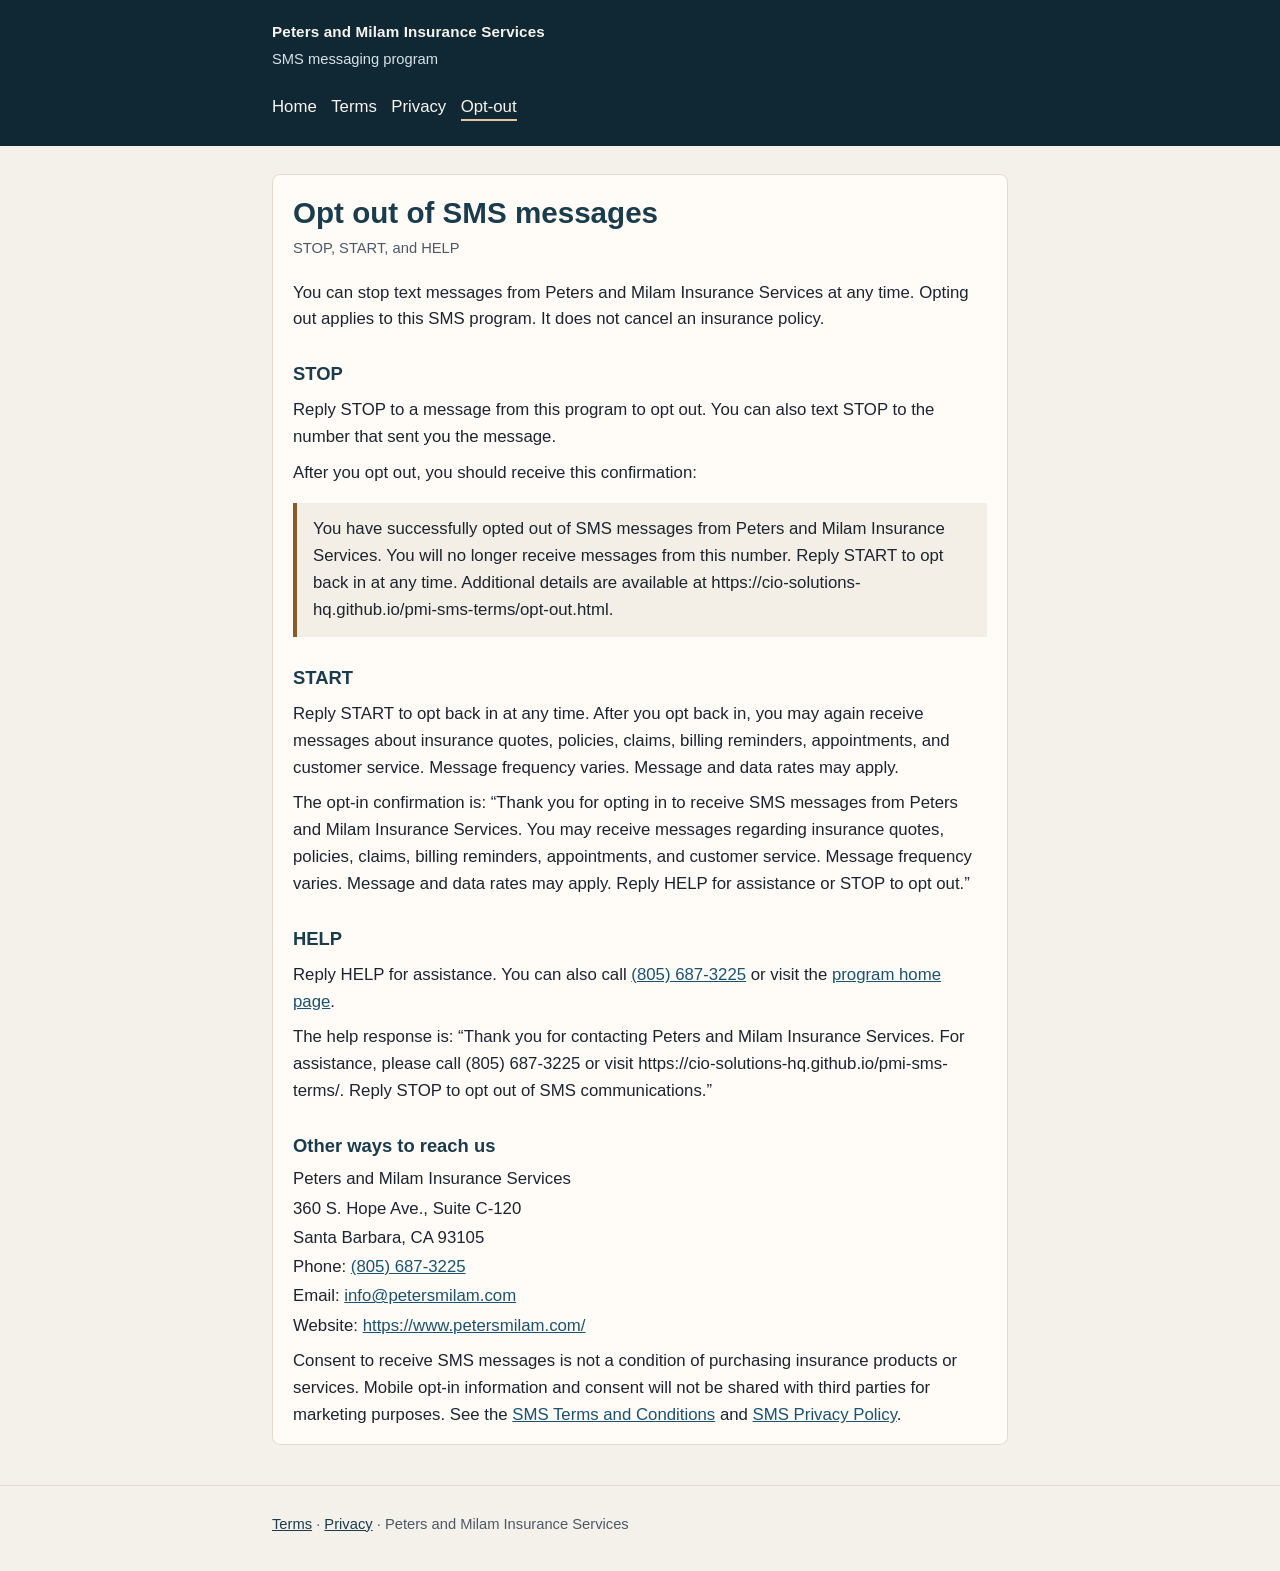
==== opt-out.html @ 4fb94b6f "Publish SMS terms, privacy, and opt-out pages. Add the GitHub Pages files for the Peters and Milam I" ====
<!DOCTYPE html>
<html lang="en">
<head>
  <meta charset="utf-8">
  <meta name="viewport" content="width=device-width, initial-scale=1">
  <title>SMS Opt-Out | Peters and Milam Insurance Services</title>
  <meta name="description" content="How to opt out, opt back in, or get help for SMS messages from Peters and Milam Insurance Services.">
  <link rel="stylesheet" href="styles.css">
</head>
<body>
  <a class="skip" href="#content">Skip to content</a>
  <header class="site-header">
    <div class="header-inner">
      <p class="brand"><a href="index.html">Peters and Milam Insurance Services</a></p>
      <p class="tagline">SMS messaging program</p>
      <nav aria-label="Program pages">
        <ul>
          <li><a href="index.html">Home</a></li>
          <li><a href="terms.html">Terms</a></li>
          <li><a href="privacy.html">Privacy</a></li>
          <li><a href="opt-out.html" aria-current="page">Opt-out</a></li>
        </ul>
      </nav>
    </div>
  </header>
  <main id="content">
    <article class="panel">
      <h1>Opt out of SMS messages</h1>
      <p class="updated">STOP, START, and HELP</p>
      <p>You can stop text messages from Peters and Milam Insurance Services at any time. Opting out applies to this SMS program. It does not cancel an insurance policy.</p>

      <h2>STOP</h2>
      <p>Reply STOP to a message from this program to opt out. You can also text STOP to the number that sent you the message.</p>
      <p>After you opt out, you should receive this confirmation:</p>
      <p class="notice">You have successfully opted out of SMS messages from Peters and Milam Insurance Services. You will no longer receive messages from this number. Reply START to opt back in at any time. Additional details are available at https://cio-solutions-hq.github.io/pmi-sms-terms/opt-out.html.</p>

      <h2>START</h2>
      <p>Reply START to opt back in at any time. After you opt back in, you may again receive messages about insurance quotes, policies, claims, billing reminders, appointments, and customer service. Message frequency varies. Message and data rates may apply.</p>
      <p>The opt-in confirmation is: “Thank you for opting in to receive SMS messages from Peters and Milam Insurance Services. You may receive messages regarding insurance quotes, policies, claims, billing reminders, appointments, and customer service. Message frequency varies. Message and data rates may apply. Reply HELP for assistance or STOP to opt out.”</p>

      <h2>HELP</h2>
      <p>Reply HELP for assistance. You can also call <a href="tel:+18056873225">(805) 687-3225</a> or visit the <a href="index.html">program home page</a>.</p>
      <p>The help response is: “Thank you for contacting Peters and Milam Insurance Services. For assistance, please call (805) 687-3225 or visit https://cio-solutions-hq.github.io/pmi-sms-terms/. Reply STOP to opt out of SMS communications.”</p>

      <h2>Other ways to reach us</h2>
      <div class="contact">
        <p>Peters and Milam Insurance Services</p>
        <p>360 S. Hope Ave., Suite C-120</p>
        <p>Santa Barbara, CA 93105</p>
        <p>Phone: <a href="tel:+18056873225">(805) 687-3225</a></p>
        <p>Email: <a href="mailto:info@petersmilam.com">info@petersmilam.com</a></p>
        <p>Website: <a href="https://www.petersmilam.com/">https://www.petersmilam.com/</a></p>
      </div>
      <p>Consent to receive SMS messages is not a condition of purchasing insurance products or services. Mobile opt-in information and consent will not be shared with third parties for marketing purposes. See the <a href="terms.html">SMS Terms and Conditions</a> and <a href="privacy.html">SMS Privacy Policy</a>.</p>
    </article>
  </main>
  <footer class="site-footer">
    <div class="wrap">
      <p><a href="terms.html">Terms</a> · <a href="privacy.html">Privacy</a> · Peters and Milam Insurance Services</p>
    </div>
  </footer>
</body>
</html>
---- styles.css ----
:root {
  --ink: #1c2430;
  --muted: #4d5966;
  --paper: #f4f1eb;
  --card: #fffcf8;
  --line: #e3dacd;
  --brand: #1a3c4d;
  --brand-deep: #102833;
  --link: #1a5270;
  --focus: #8a5a2a;
}

* {
  box-sizing: border-box;
}

html {
  scroll-behavior: smooth;
}

body {
  margin: 0;
  color: var(--ink);
  background: var(--paper);
  font-family: "Segoe UI", "Helvetica Neue", Helvetica, Arial, sans-serif;
  font-size: 1.05rem;
  line-height: 1.6;
}

a {
  color: var(--link);
}

a:hover {
  text-decoration: none;
}

a:focus-visible,
button:focus-visible {
  outline: 3px solid var(--focus);
  outline-offset: 3px;
}

.skip {
  position: absolute;
  left: 0.75rem;
  top: -4rem;
  background: var(--card);
  color: var(--ink);
  padding: 0.5rem 0.75rem;
  z-index: 2;
}

.skip:focus {
  top: 0.75rem;
}

.site-header {
  background: var(--brand-deep);
  color: #f7f4ef;
}

.site-header a {
  color: #f7f4ef;
}

.header-inner,
.site-footer .wrap,
main {
  width: min(46rem, calc(100% - 2rem));
  margin-inline: auto;
}

.header-inner {
  padding: 1.25rem 0 1rem;
}

.brand {
  margin: 0;
  font-size: 0.95rem;
  font-weight: 650;
  letter-spacing: 0.01em;
}

.brand a {
  text-decoration: none;
}

.tagline {
  margin: 0.2rem 0 0.9rem;
  color: #d5e2e8;
  font-size: 0.92rem;
}

nav ul {
  display: flex;
  flex-wrap: wrap;
  gap: 0.4rem 0.9rem;
  margin: 0;
  padding: 0;
  list-style: none;
}

nav a {
  text-decoration: none;
  border-bottom: 2px solid transparent;
  padding-bottom: 0.15rem;
}

nav a[aria-current="page"] {
  border-bottom-color: #e6c7a2;
}

main {
  padding: 1.75rem 0 2.5rem;
}

.panel {
  background: var(--card);
  border: 1px solid var(--line);
  border-radius: 8px;
  padding: 1.25rem 1.25rem 0.4rem;
}

h1 {
  margin: 0 0 0.4rem;
  font-size: 1.85rem;
  line-height: 1.2;
  color: var(--brand);
}

.updated {
  margin: 0 0 1.2rem;
  color: var(--muted);
  font-size: 0.92rem;
}

h2 {
  margin: 1.6rem 0 0.4rem;
  font-size: 1.15rem;
  color: var(--brand);
}

p,
li {
  margin: 0.55rem 0;
}

ul,
ol {
  padding-left: 1.25rem;
}

.notice {
  margin: 1rem 0;
  padding: 0.85rem 1rem;
  background: #f3efe6;
  border-left: 4px solid var(--focus);
}

.contact {
  margin-top: 0.4rem;
}

.contact p {
  margin: 0.15rem 0;
}

.site-footer {
  border-top: 1px solid var(--line);
  color: var(--muted);
  font-size: 0.92rem;
}

.site-footer .wrap {
  padding: 1.1rem 0 1.6rem;
}

.site-footer a {
  color: var(--brand);
}
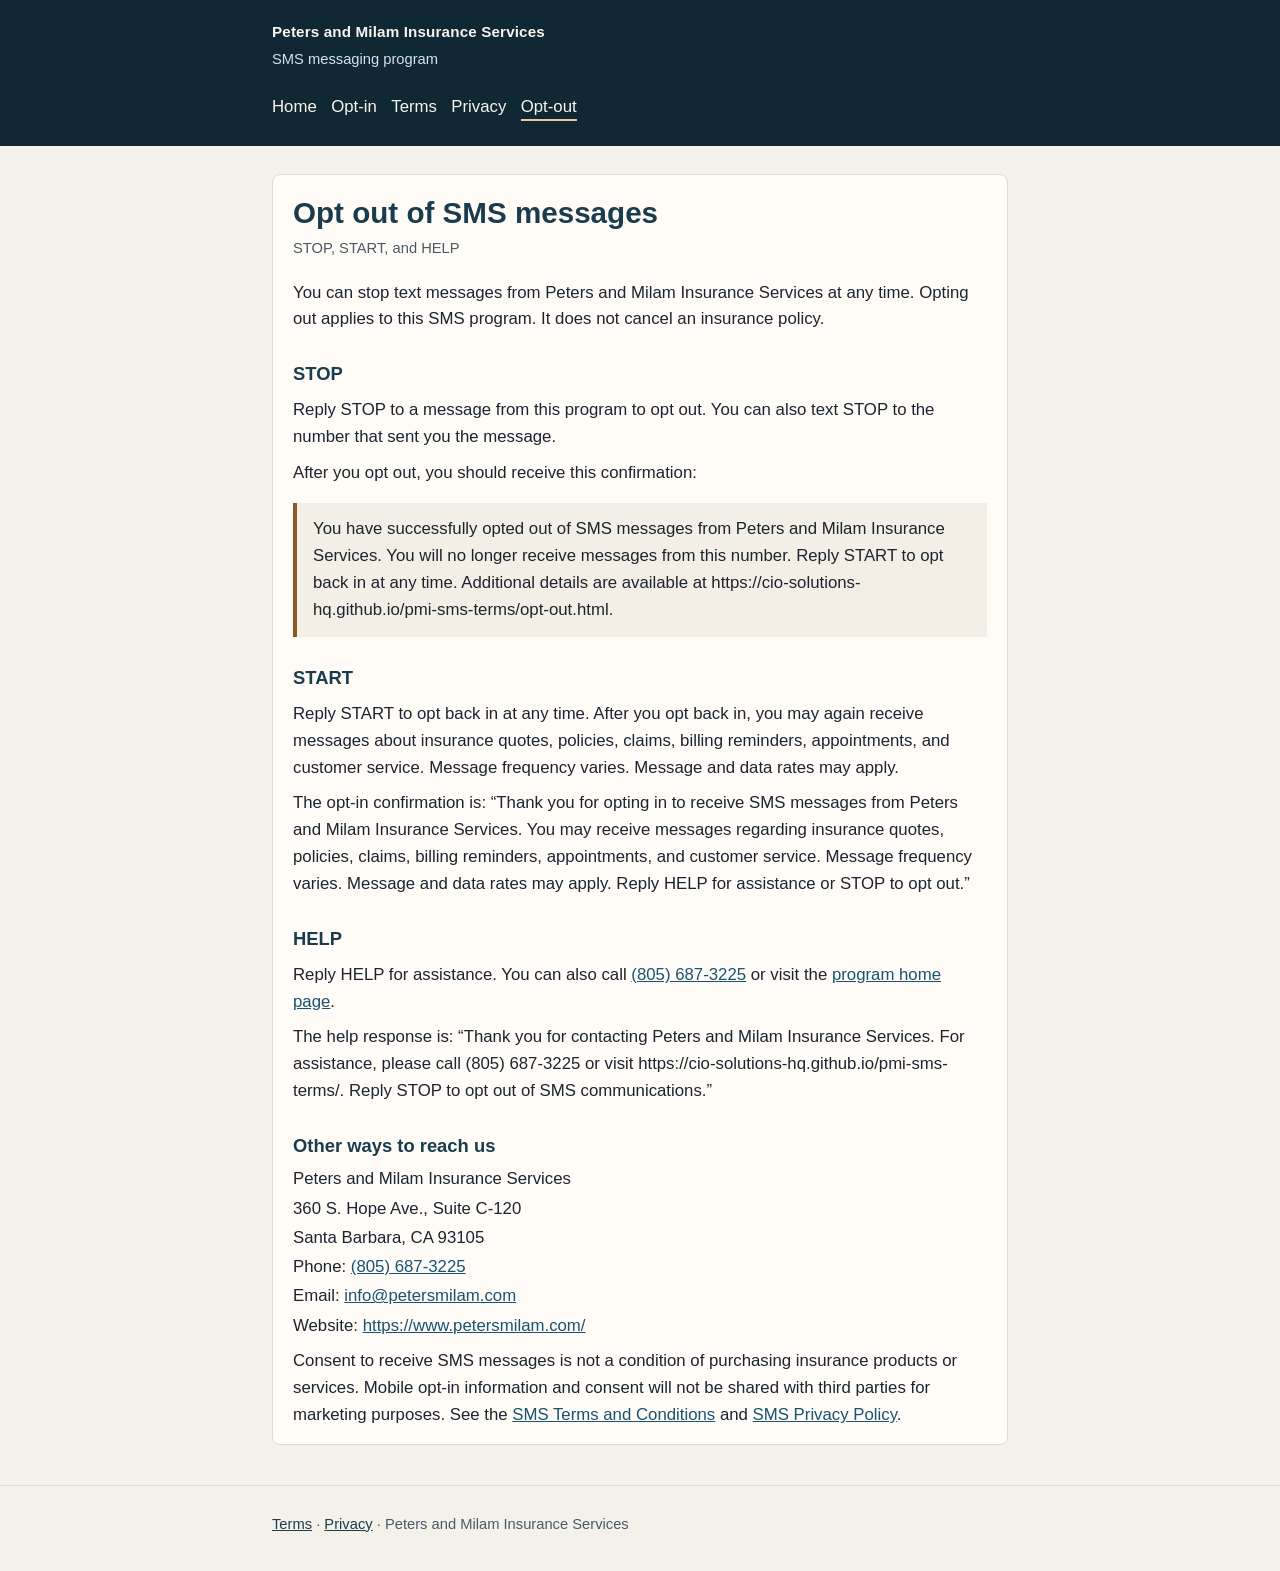
==== commit 4396b35c: "Add an SMS opt-in form for the Teams campaign. Microsoft rejected the call to action because the lin" ====
--- a/opt-out.html
+++ b/opt-out.html
@@ -16,6 +16,7 @@
       <nav aria-label="Program pages">
         <ul>
           <li><a href="index.html">Home</a></li>
+          <li><a href="opt-in.html">Opt-in</a></li>
           <li><a href="terms.html">Terms</a></li>
           <li><a href="privacy.html">Privacy</a></li>
           <li><a href="opt-out.html" aria-current="page">Opt-out</a></li>
--- a/styles.css
+++ b/styles.css
@@ -179,3 +179,82 @@
 .site-footer a {
   color: var(--brand);
 }
+
+.optional,
+.hint {
+  color: var(--muted);
+  font-weight: 400;
+  font-size: 0.92rem;
+}
+
+.opt-in {
+  margin: 1.1rem 0 1.4rem;
+}
+
+.field {
+  margin: 0.95rem 0;
+}
+
+.field > label {
+  display: block;
+  font-weight: 650;
+  margin-bottom: 0.3rem;
+}
+
+.field input[type="text"],
+.field input[type="tel"] {
+  width: 100%;
+  max-width: 24rem;
+  font: inherit;
+  padding: 0.55rem 0.7rem;
+  border: 1px solid #c9bfb0;
+  border-radius: 6px;
+  background: #fff;
+}
+
+.check {
+  display: flex;
+  gap: 0.7rem;
+  align-items: flex-start;
+}
+
+.check input {
+  width: 1.15rem;
+  height: 1.15rem;
+  margin-top: 0.35rem;
+  flex: none;
+}
+
+.form-error {
+  min-height: 1.4rem;
+  margin: 0.4rem 0;
+  color: #8a2b1f;
+}
+
+button[type="submit"] {
+  font: inherit;
+  font-weight: 650;
+  color: #fff;
+  background: var(--brand);
+  border: 0;
+  border-radius: 6px;
+  padding: 0.7rem 1.05rem;
+  cursor: pointer;
+}
+
+button[type="submit"]:hover {
+  background: var(--brand-deep);
+}
+
+.confirmation {
+  margin: 1rem 0 1.4rem;
+  padding: 0.2rem 1rem 0.8rem;
+  background: #eef5f1;
+  border: 1px solid #b7d0c4;
+  border-radius: 8px;
+}
+
+.confirmation:focus {
+  outline: 3px solid var(--focus);
+  outline-offset: 3px;
+}
